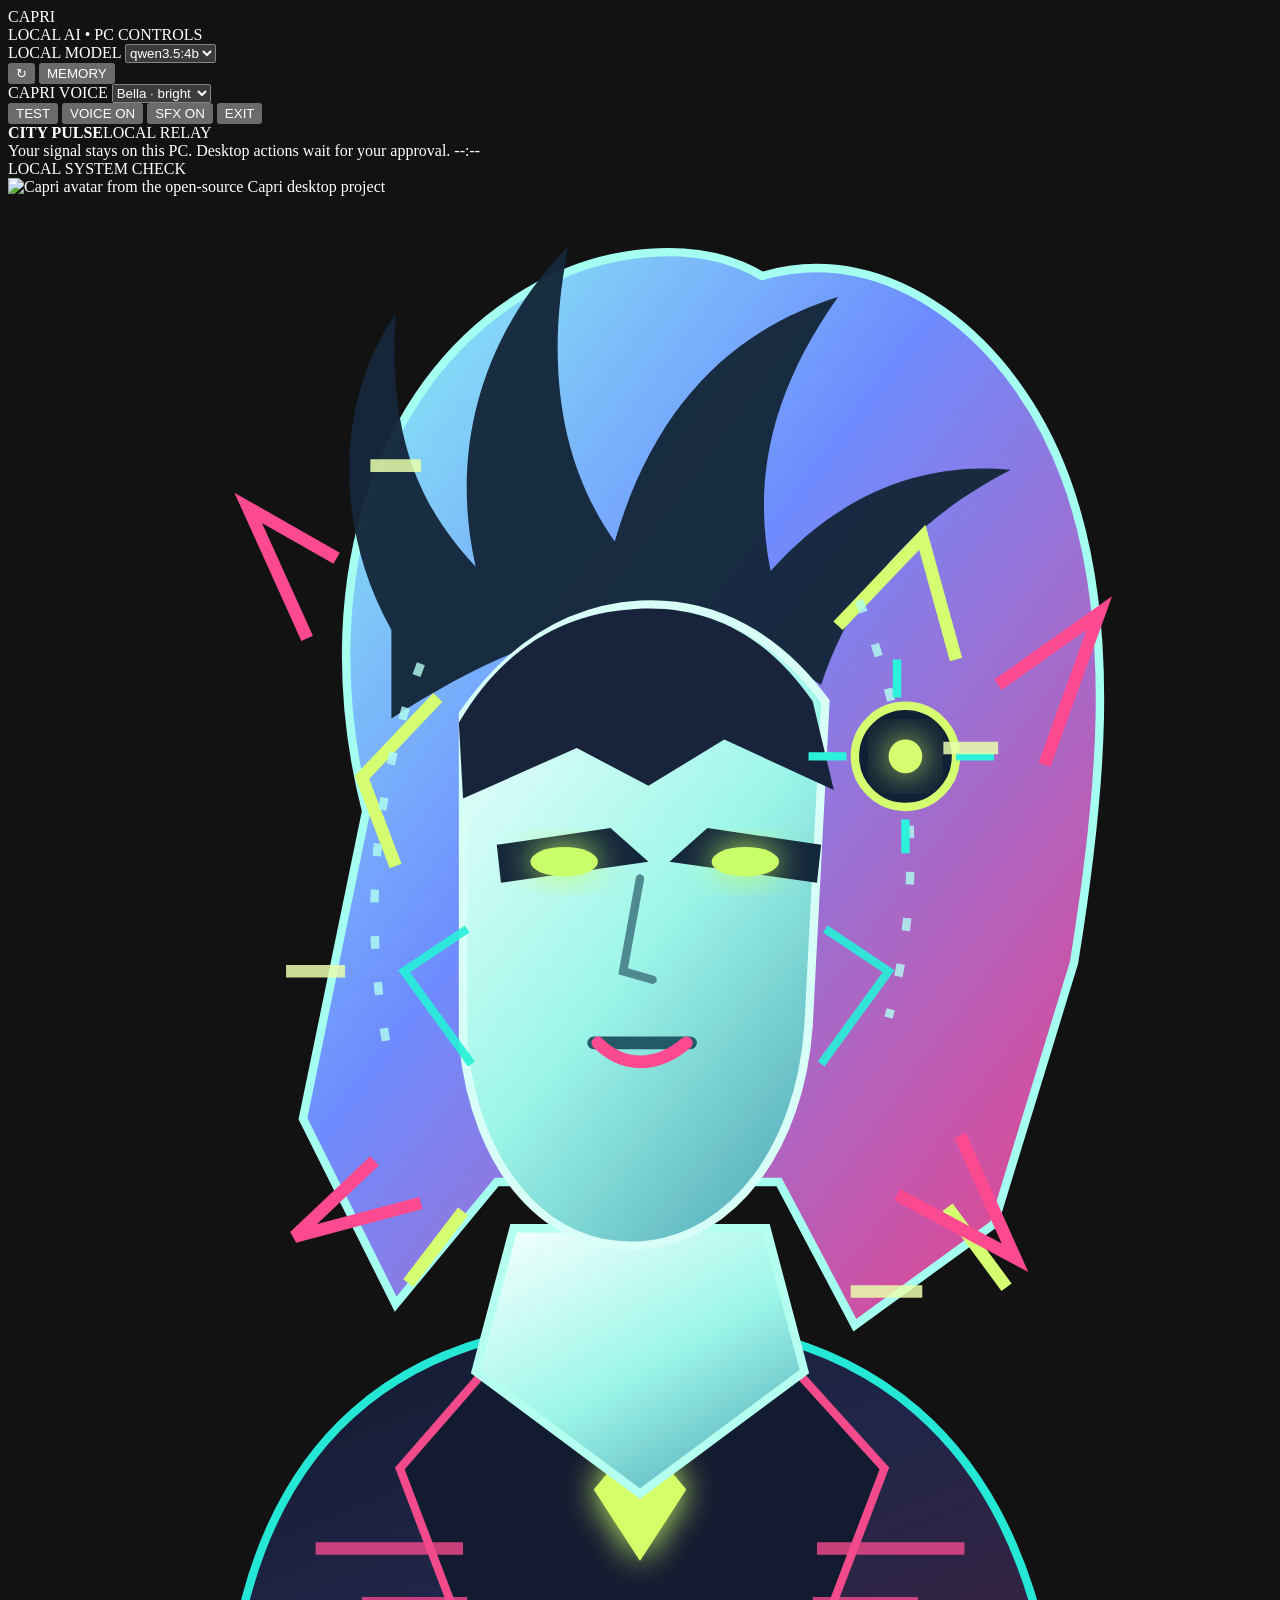
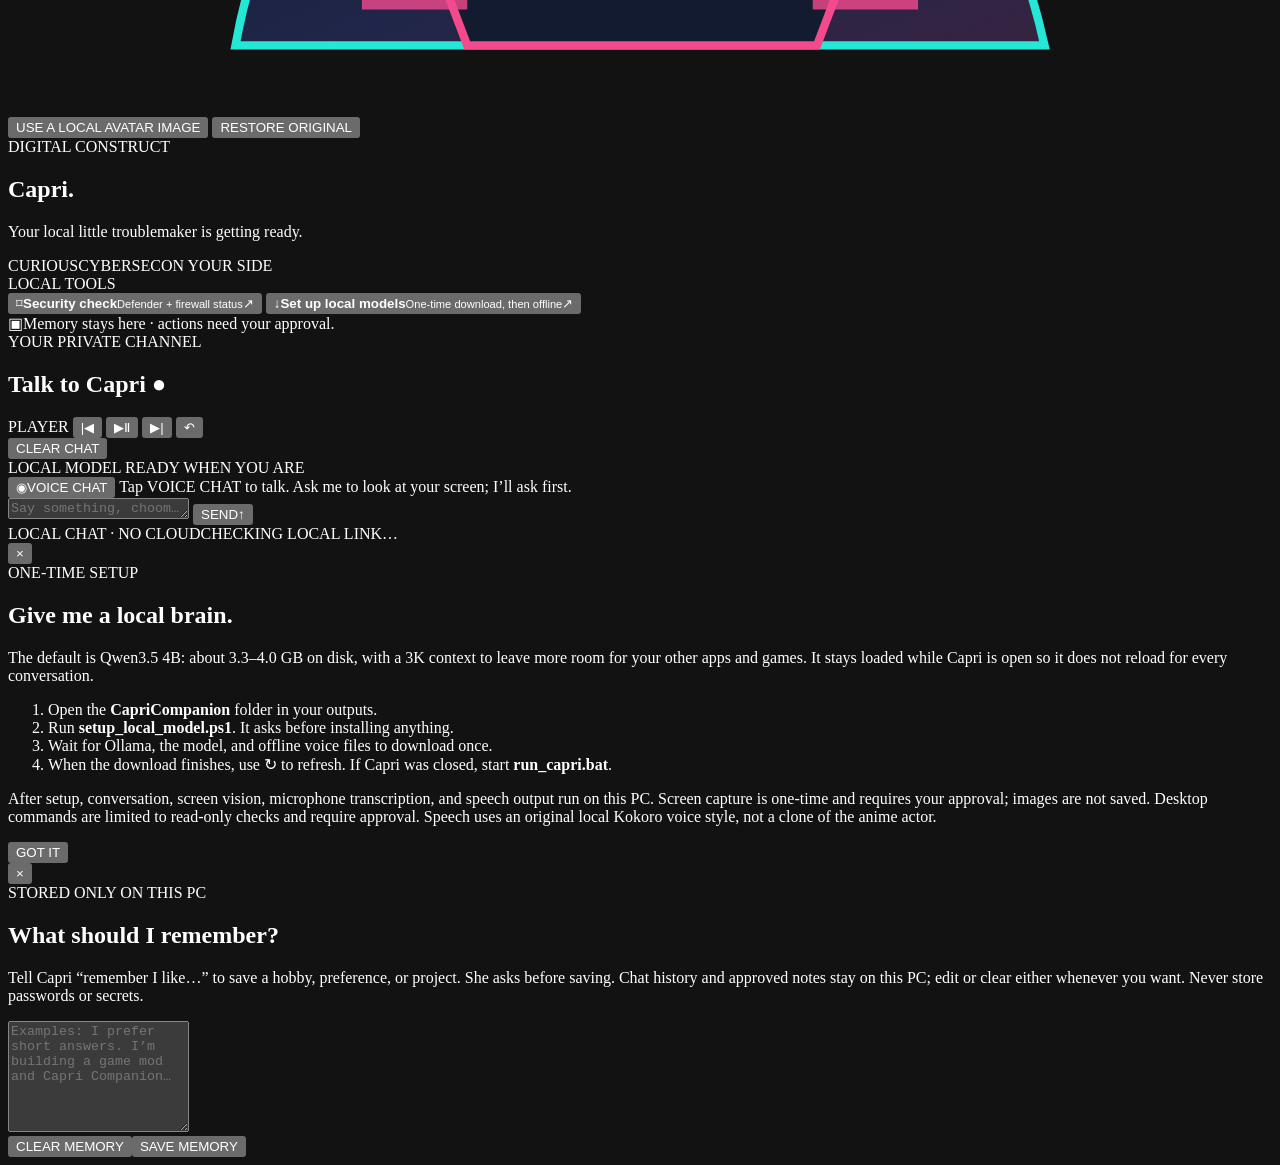
==== web/index.html @ 9c1af5c8 "Speed up local chat and add Cyberpunk theme and project guide" ====
<!doctype html>
<html lang="en">
<head>
  <meta charset="utf-8">
  <meta name="viewport" content="width=device-width, initial-scale=1">
  <meta name="color-scheme" content="dark">
  <title>Capri — Desktop Companion</title>
  <link rel="stylesheet" href="/assets/styles.css">
  <script src="/assets/app.js" defer></script>
</head>
<body>
  <div class="app-shell">
    <header class="topbar">
      <div class="brand">
        <span class="brand-mark" aria-hidden="true"><span></span><span></span><span></span></span>
        <div>
          <div class="brand-name">CAPRI</div>
          <div class="brand-subtitle">LOCAL AI <span>•</span> PC CONTROLS</div>
        </div>
      </div>
      <div class="top-actions">
        <div class="model-wrap">
          <label for="model-select">LOCAL MODEL</label>
          <select id="model-select" aria-label="Choose a local model">
            <option value="qwen3.5:4b">qwen3.5:4b</option>
          </select>
        </div>
        <button class="icon-button" id="refresh-models" title="Refresh local models" aria-label="Refresh local models">↻</button>
        <button class="icon-button" id="memory-open" title="Edit local memory" aria-label="Edit local memory">MEMORY</button>
        <div class="voice-wrap">
          <label for="voice-select">CAPRI VOICE</label>
          <select id="voice-select" aria-label="Choose Capri's offline voice">
            <option value="af_bella">Bella · bright</option>
            <option value="af_heart">Heart · warm</option>
            <option value="af_nicole">Nicole · airy</option>
            <option value="af_sky">Sky · playful</option>
          </select>
        </div>
        <button class="icon-button" id="voice-preview" title="Preview the selected offline voice" aria-label="Preview the selected offline voice">TEST</button>
        <button class="icon-button voice-toggle on" id="voice-toggle" title="Toggle spoken replies" aria-label="Toggle spoken replies">VOICE ON</button>
        <button class="icon-button sfx-toggle on" id="sfx-toggle" title="Toggle Capri's local sound effects" aria-label="Toggle local sound effects">SFX ON</button>
        <button class="icon-button exit-button" id="exit-button" title="Close Capri" aria-label="Close Capri">EXIT</button>
      </div>
    </header>

    <div class="city-ticker" aria-label="Local system status" aria-live="off">
      <div class="ticker-node"><span class="ticker-pulse" aria-hidden="true"></span><b>CITY PULSE</b><span>LOCAL RELAY</span></div>
      <span class="ticker-copy" id="city-ticker-copy">Your signal stays on this PC. Desktop actions wait for your approval.</span>
      <time class="local-clock" id="local-clock" aria-label="Your local time">--:--</time>
    </div>

    <main class="workspace">
      <aside class="companion-panel">
        <div class="signal-lines" aria-hidden="true"></div>
        <div class="companion-heading">
          <span class="online-dot" id="status-dot"></span>
          <span id="status-label">LOCAL SYSTEM CHECK</span>
        </div>

        <div class="avatar-stage">
          <div class="avatar-aura"></div>
          <div class="orbit orbit-one"></div>
          <div class="orbit orbit-two"></div>
          <div class="avatar" id="avatar" data-state="idle" aria-label="Animated Capri avatar">
            <canvas class="capri-sprite" id="capri-sprite" width="480" height="768" hidden aria-label="Animated Capri sprite"></canvas>
            <img class="avatar-photo" id="avatar-photo" src="/assets/capri.png" alt="Capri avatar from the open-source Capri desktop project">
            <svg viewBox="0 0 300 360" role="img" aria-label="An original neon cyberpunk hologram with a luminous mask">
              <defs>
                <linearGradient id="mane" x1="0" y1="0" x2="1" y2="1">
                  <stop offset="0" stop-color="#8ffff2"/>
                  <stop offset=".42" stop-color="#6e8cff"/>
                  <stop offset="1" stop-color="#ef3d83"/>
                </linearGradient>
                <linearGradient id="mask" x1=".15" y1="0" x2=".85" y2="1">
                  <stop offset="0" stop-color="#effffc"/>
                  <stop offset=".52" stop-color="#9df6e9"/>
                  <stop offset="1" stop-color="#55aab9"/>
                </linearGradient>
                <linearGradient id="coat" x1="0" y1="0" x2="1" y2="1">
                  <stop offset="0" stop-color="#11182b"/>
                  <stop offset=".55" stop-color="#202649"/>
                  <stop offset="1" stop-color="#372342"/>
                </linearGradient>
                <filter id="glow" x="-60%" y="-60%" width="220%" height="220%">
                  <feGaussianBlur stdDeviation="4" result="blur"/>
                  <feMerge><feMergeNode in="blur"/><feMergeNode in="SourceGraphic"/></feMerge>
                </filter>
              </defs>
              <ellipse cx="150" cy="331" rx="78" ry="12" fill="#29e9d4" opacity=".17"/>
              <g class="avatar-art">
                <path d="M54 344c8-45 35-77 96-77 57 0 86 31 96 77z" fill="url(#coat)" stroke="#25e7d6" stroke-width="2"/>
                <path d="M93 302l27-31 30 34 30-34 28 31-16 42h-83z" fill="#131b31" stroke="#f24a8b" stroke-width="2"/>
                <path d="M121 278l29 27 29-27-12-19h-34z" fill="#0e2635" stroke="#59f4df" stroke-width="2"/>
                <path d="M150 294l11 13-11 17-11-17z" fill="#d4ff68" filter="url(#glow)"/>
                <path d="M73 321h35m84 0h35M84 334h25m82 0h25" stroke="#f34a8d" stroke-width="3" opacity=".8"/>
                <path d="M120 245h60l9 34-39 29-39-29z" fill="url(#mask)" stroke="#b5fff1" stroke-width="2"/>
                <path d="M85 146c-13-51 1-101 38-123 18-11 41-13 56-4 30-9 60 15 72 48 13 35 8 78 2 115l-19 62-33 24-18-34h-67l-24 29-22-44z" fill="url(#mane)" stroke="#a5fff1" stroke-width="2"/>
                <path d="M91 103C77 78 78 48 92 28c-2 31 7 47 19 60-7-31 4-58 22-76-6 30-1 53 11 70 9-31 27-50 53-58-17 24-20 45-16 65 17-19 37-26 57-24-25 13-38 30-45 51-16-10-29-15-44-14-20 1-36 8-58 22z" fill="#14273a" opacity=".96"/>
                <path d="M108 123c11-16 25-25 42-26 18-1 33 8 44 23l-4 77c-2 29-18 50-39 52-23 2-40-18-43-48z" fill="url(#mask)" stroke="#d7fff7" stroke-width="2"/>
                <path d="M108 143l27-12 17 9 18-11 26 12-5-21c-11-16-25-23-42-22-18 1-32 10-42 27z" fill="#18243c"/>
                <path d="M116 154l27-4 9 8-35 5zM157 158l9-8 27 4-1 9z" fill="#13263b"/>
                <ellipse class="eye-glow" cx="132" cy="158" rx="8" ry="3.5" fill="#c9ff68" filter="url(#glow)"/>
                <ellipse class="eye-glow" cx="175" cy="158" rx="8" ry="3.5" fill="#c9ff68" filter="url(#glow)"/>
                <path d="M150 162l-4 22 7 2" fill="none" stroke="#508a91" stroke-width="2" stroke-linecap="round"/>
                <path d="M139 201h23" fill="none" stroke="#235a67" stroke-width="3" stroke-linecap="round"/>
                <path class="talk-mouth" d="M140 201c6 6 14 6 21 0" fill="none" stroke="#fb4a90" stroke-width="3" stroke-linecap="round"/>
                <path d="M109 174l-15 10 16 22m84-32 15 10-16 22" fill="none" stroke="#26f1d9" stroke-width="2" opacity=".9"/>
                <path d="M102 119l-18 19 8 21m105-57 20-21 8 29m-117 131-13 17m128-18 14 19" fill="none" stroke="#d5ff70" stroke-width="3"/>
                <path d="M78 86l-21-12 14 31m164 11 24-17-13 36M87 229l-19 18 30-8m113-2 28 15-13-29" fill="none" stroke="#fb4a90" stroke-width="3"/>
                <path d="M98 111c-11 29-14 60-8 91m112-106c13 33 16 66 7 99" fill="none" stroke="#b2fff0" stroke-width="2" stroke-dasharray="3 8" opacity=".8"/>
                <circle cx="213" cy="133" r="12" fill="#102035" stroke="#d5ff70" stroke-width="2"/>
                <circle cx="213" cy="133" r="4" fill="#d5ff70" filter="url(#glow)"/>
                <path d="M211 119v-9m14 23h9m-21 15v8m-14-23h-9" stroke="#2cf2db" stroke-width="2"/>
                <path d="M66 184h14m142-53h13M86 64h12m102 196h17" stroke="#e9ffad" stroke-width="3" opacity=".85"/>
              </g>
            </svg>
          </div>
          <div class="scan-beam" aria-hidden="true"></div>
        </div>
        <div class="avatar-image-controls">
          <button class="text-button" id="avatar-select" type="button" title="Choose an avatar image already on this PC">USE A LOCAL AVATAR IMAGE</button>
          <button class="text-button hidden" id="avatar-reset" type="button">RESTORE ORIGINAL</button>
          <input id="avatar-file" type="file" accept="image/png,image/jpeg,image/webp" hidden>
        </div>

        <div class="persona-card">
          <div class="eyebrow">DIGITAL CONSTRUCT</div>
          <h1>Capri<span class="accent">.</span></h1>
          <p id="status-copy">Your local little troublemaker is getting ready.</p>
          <div class="tag-row"><span>CURIOUS</span><span>CYBERSEC</span><span>ON YOUR SIDE</span></div>
        </div>

        <div class="panel-divider"></div>
        <div class="quick-actions">
          <div class="section-label">LOCAL TOOLS</div>
          <button class="quick-button" id="security-check"><span class="quick-icon shield">⌑</span><span><b>Security check</b><small>Defender + firewall status</small></span><span class="arrow">↗</span></button>
          <button class="quick-button" id="setup-open"><span class="quick-icon download">↓</span><span><b>Set up local models</b><small>One-time download, then offline</small></span><span class="arrow">↗</span></button>
        </div>

        <div class="privacy-note"><span class="lock-icon">▣</span><span>Memory stays here · actions need your approval.</span></div>
      </aside>

      <section class="chat-panel" aria-label="Conversation with Capri">
        <div class="chat-heading">
          <div>
            <div class="eyebrow">YOUR PRIVATE CHANNEL</div>
            <h2>Talk to Capri <span class="live-mark">●</span></h2>
          </div>
          <div class="chat-header-actions">
            <div class="media-controls" aria-label="Controls for the active Windows media player">
              <span class="media-label" title="Controls the active Windows media player, such as Spotify">PLAYER</span>
              <button class="media-button" data-media-action="previous" title="Previous track" aria-label="Previous track">|◀</button>
              <button class="media-button" data-media-action="play_pause" title="Play or pause" aria-label="Play or pause">▶Ⅱ</button>
              <button class="media-button" data-media-action="next" title="Next track" aria-label="Next track">▶|</button>
              <button class="media-button" data-media-action="replay" title="Replay current track when the player supports it" aria-label="Replay current track">↶</button>
            </div>
            <button class="text-button" id="clear-chat">CLEAR CHAT</button>
          </div>
        </div>
        <div class="chat-log" id="chat-log" aria-live="polite" aria-relevant="additions text"></div>
        <div class="chat-status" id="chat-status" aria-live="polite">LOCAL MODEL READY WHEN YOU ARE</div>
        <div class="composer-wrap">
          <div class="composer-tools">
            <button class="mic-button" id="mic-button" title="Start or stop voice input" aria-label="Start voice input"><span class="mic-symbol">◉</span><span id="mic-label">VOICE CHAT</span></button>
            <span class="input-hint">Tap VOICE CHAT to talk. Ask me to look at your screen; I’ll ask first.</span>
          </div>
          <div class="composer">
            <textarea id="message-input" rows="1" maxlength="8000" placeholder="Say something, choom…" aria-label="Message Capri"></textarea>
            <button id="send-button" class="send-button" aria-label="Send message"><span>SEND</span><b>↑</b></button>
          </div>
          <div class="composer-foot"><span>LOCAL CHAT · NO CLOUD</span><span id="connection-foot">CHECKING LOCAL LINK…</span></div>
        </div>
      </section>
    </main>
  </div>

  <div class="modal-backdrop hidden" id="setup-modal" role="dialog" aria-modal="true" aria-labelledby="setup-title">
    <div class="modal-card">
      <button class="modal-close" data-close="setup-modal" aria-label="Close">×</button>
      <div class="eyebrow">ONE-TIME SETUP</div>
      <h2 id="setup-title">Give me a local brain.</h2>
      <p>The default is Qwen3.5 4B: about 3.3–4.0 GB on disk, with a 3K context to leave more room for your other apps and games. It stays loaded while Capri is open so it does not reload for every conversation.</p>
      <ol>
        <li>Open the <b>CapriCompanion</b> folder in your outputs.</li>
        <li>Run <b>setup_local_model.ps1</b>. It asks before installing anything.</li>
        <li>Wait for Ollama, the model, and offline voice files to download once.</li>
        <li>When the download finishes, use ↻ to refresh. If Capri was closed, start <b>run_capri.bat</b>.</li>
      </ol>
      <p class="small-print">After setup, conversation, screen vision, microphone transcription, and speech output run on this PC. Screen capture is one-time and requires your approval; images are not saved. Desktop commands are limited to read-only checks and require approval. Speech uses an original local Kokoro voice style, not a clone of the anime actor.</p>
      <button class="primary-button" data-close="setup-modal">GOT IT</button>
    </div>
  </div>

  <div class="modal-backdrop hidden" id="memory-modal" role="dialog" aria-modal="true" aria-labelledby="memory-title">
    <div class="modal-card memory-card">
      <button class="modal-close" data-close="memory-modal" aria-label="Close">×</button>
      <div class="eyebrow">STORED ONLY ON THIS PC</div>
      <h2 id="memory-title">What should I remember?</h2>
      <p>Tell Capri “remember I like…” to save a hobby, preference, or project. She asks before saving. Chat history and approved notes stay on this PC; edit or clear either whenever you want. Never store passwords or secrets.</p>
      <textarea id="memory-input" rows="7" maxlength="15000" placeholder="Examples: I prefer short answers. I’m building a game mod and Capri Companion…"></textarea>
      <div class="modal-actions"><button class="text-button" id="memory-clear">CLEAR MEMORY</button><button class="primary-button" id="memory-save">SAVE MEMORY</button></div>
    </div>
  </div>

  <div class="toast" id="toast" role="status" aria-live="polite"></div>
  <audio id="speech-audio" preload="none"></audio>
</body>
</html>
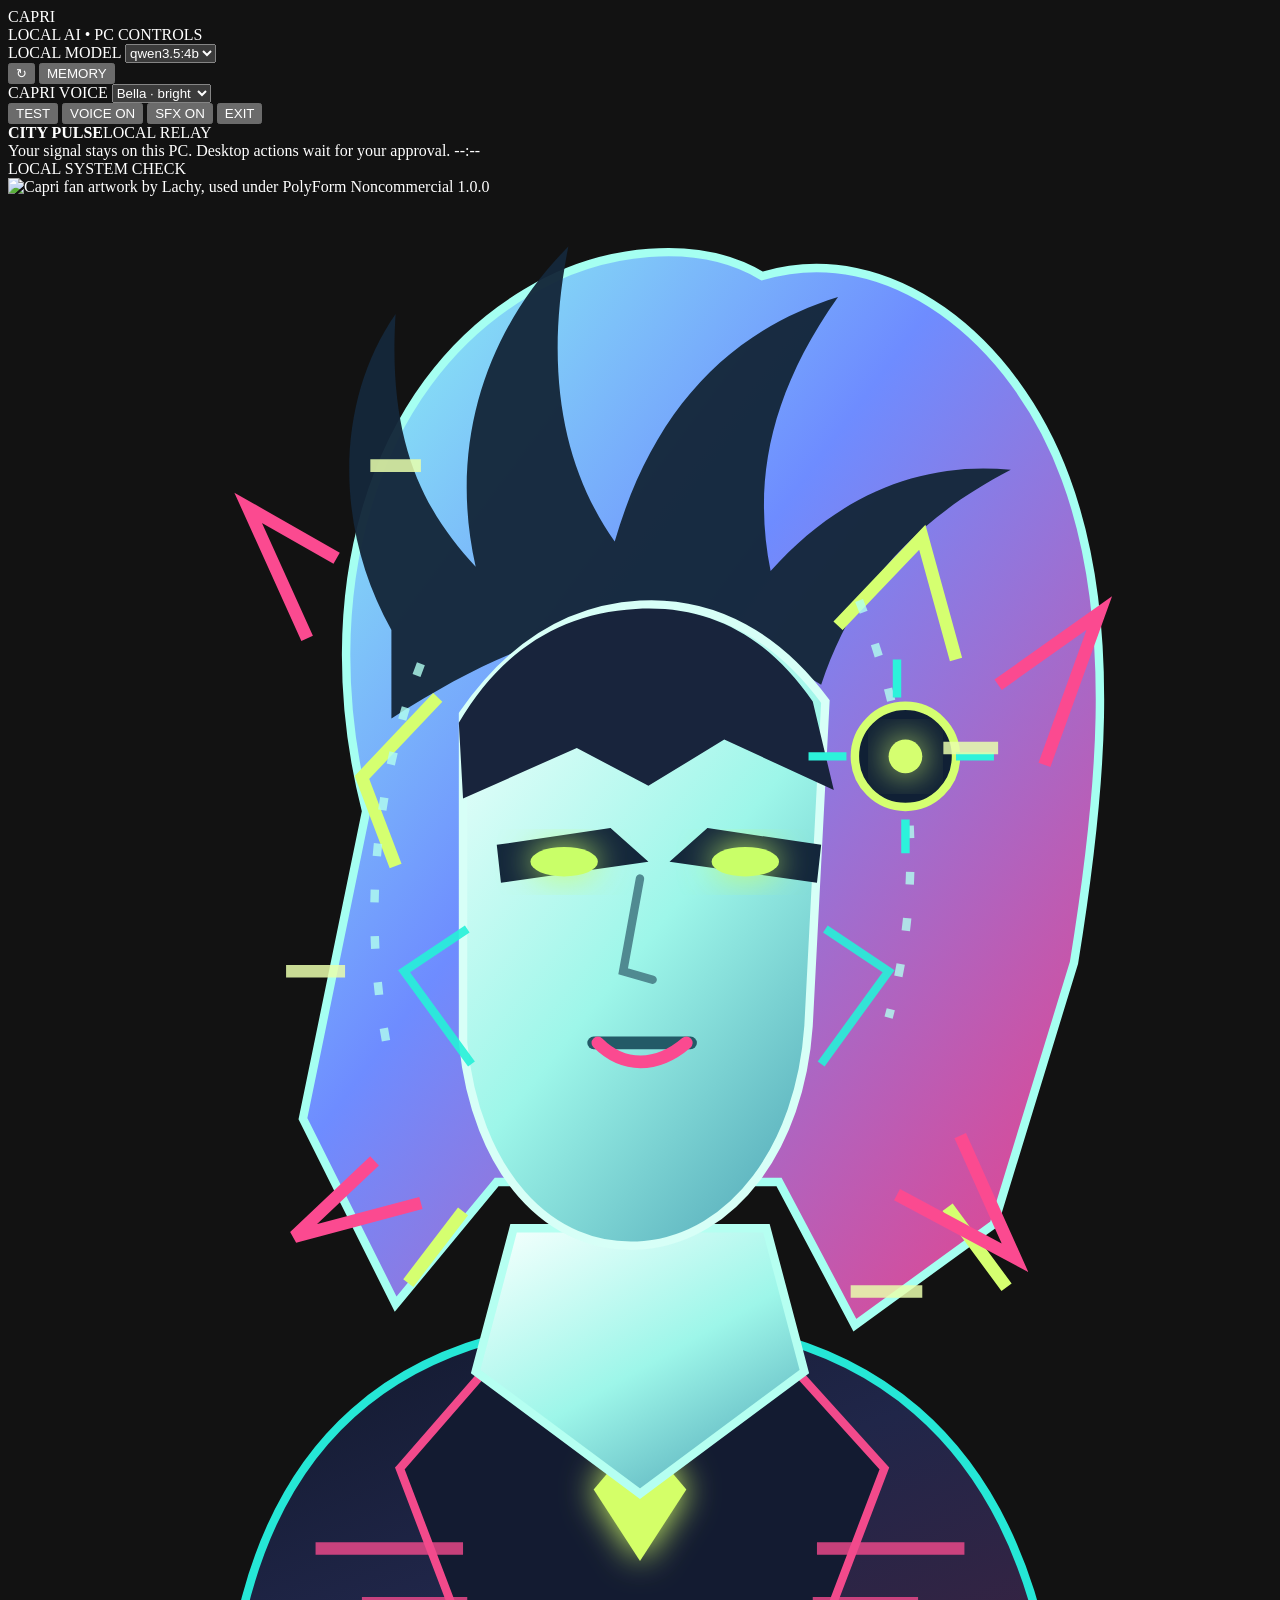
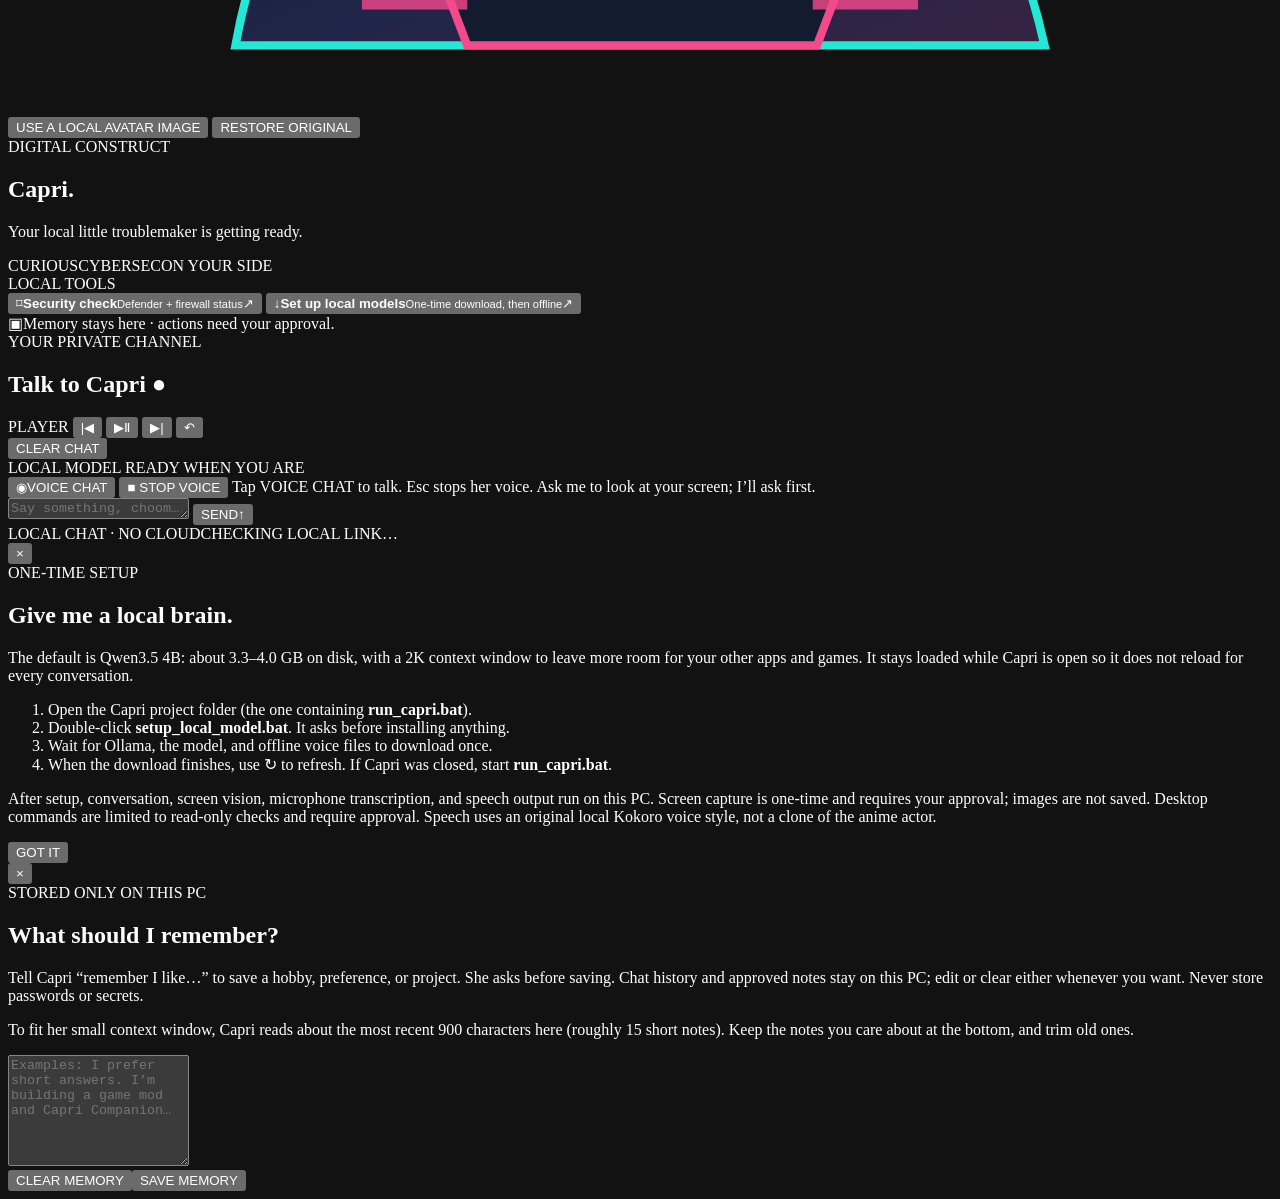
==== commit 1d130a8b: "Apply enhanced companion update and MIT licensing" ====
--- a/web/index.html
+++ b/web/index.html
@@ -63,7 +63,7 @@
           <div class="orbit orbit-two"></div>
           <div class="avatar" id="avatar" data-state="idle" aria-label="Animated Capri avatar">
             <canvas class="capri-sprite" id="capri-sprite" width="480" height="768" hidden aria-label="Animated Capri sprite"></canvas>
-            <img class="avatar-photo" id="avatar-photo" src="/assets/capri.png" alt="Capri avatar from the open-source Capri desktop project">
+            <img class="avatar-photo" id="avatar-photo" src="/assets/capri.png" alt="Capri fan artwork by Lachy, used under PolyForm Noncommercial 1.0.0">
             <svg viewBox="0 0 300 360" role="img" aria-label="An original neon cyberpunk hologram with a luminous mask">
               <defs>
                 <linearGradient id="mane" x1="0" y1="0" x2="1" y2="1">
@@ -162,7 +162,8 @@
         <div class="composer-wrap">
           <div class="composer-tools">
             <button class="mic-button" id="mic-button" title="Start or stop voice input" aria-label="Start voice input"><span class="mic-symbol">◉</span><span id="mic-label">VOICE CHAT</span></button>
-            <span class="input-hint">Tap VOICE CHAT to talk. Ask me to look at your screen; I’ll ask first.</span>
+            <button class="text-button hidden" id="stop-speech" type="button" title="Stop Capri talking (Esc)">■ STOP VOICE</button>
+            <span class="input-hint">Tap VOICE CHAT to talk. Esc stops her voice. Ask me to look at your screen; I’ll ask first.</span>
           </div>
           <div class="composer">
             <textarea id="message-input" rows="1" maxlength="8000" placeholder="Say something, choom…" aria-label="Message Capri"></textarea>
@@ -179,10 +180,10 @@
       <button class="modal-close" data-close="setup-modal" aria-label="Close">×</button>
       <div class="eyebrow">ONE-TIME SETUP</div>
       <h2 id="setup-title">Give me a local brain.</h2>
-      <p>The default is Qwen3.5 4B: about 3.3–4.0 GB on disk, with a 3K context to leave more room for your other apps and games. It stays loaded while Capri is open so it does not reload for every conversation.</p>
+      <p>The default is Qwen3.5 4B: about 3.3–4.0 GB on disk, with a 2K context window to leave more room for your other apps and games. It stays loaded while Capri is open so it does not reload for every conversation.</p>
       <ol>
-        <li>Open the <b>CapriCompanion</b> folder in your outputs.</li>
-        <li>Run <b>setup_local_model.ps1</b>. It asks before installing anything.</li>
+        <li>Open the Capri project folder (the one containing <b>run_capri.bat</b>).</li>
+        <li>Double-click <b>setup_local_model.bat</b>. It asks before installing anything.</li>
         <li>Wait for Ollama, the model, and offline voice files to download once.</li>
         <li>When the download finishes, use ↻ to refresh. If Capri was closed, start <b>run_capri.bat</b>.</li>
       </ol>
@@ -197,6 +198,7 @@
       <div class="eyebrow">STORED ONLY ON THIS PC</div>
       <h2 id="memory-title">What should I remember?</h2>
       <p>Tell Capri “remember I like…” to save a hobby, preference, or project. She asks before saving. Chat history and approved notes stay on this PC; edit or clear either whenever you want. Never store passwords or secrets.</p>
+      <p class="small-print">To fit her small context window, Capri reads about the most recent 900 characters here (roughly 15 short notes). Keep the notes you care about at the bottom, and trim old ones.</p>
       <textarea id="memory-input" rows="7" maxlength="15000" placeholder="Examples: I prefer short answers. I’m building a game mod and Capri Companion…"></textarea>
       <div class="modal-actions"><button class="text-button" id="memory-clear">CLEAR MEMORY</button><button class="primary-button" id="memory-save">SAVE MEMORY</button></div>
     </div>
@@ -206,3 +208,4 @@
   <audio id="speech-audio" preload="none"></audio>
 </body>
 </html>
+
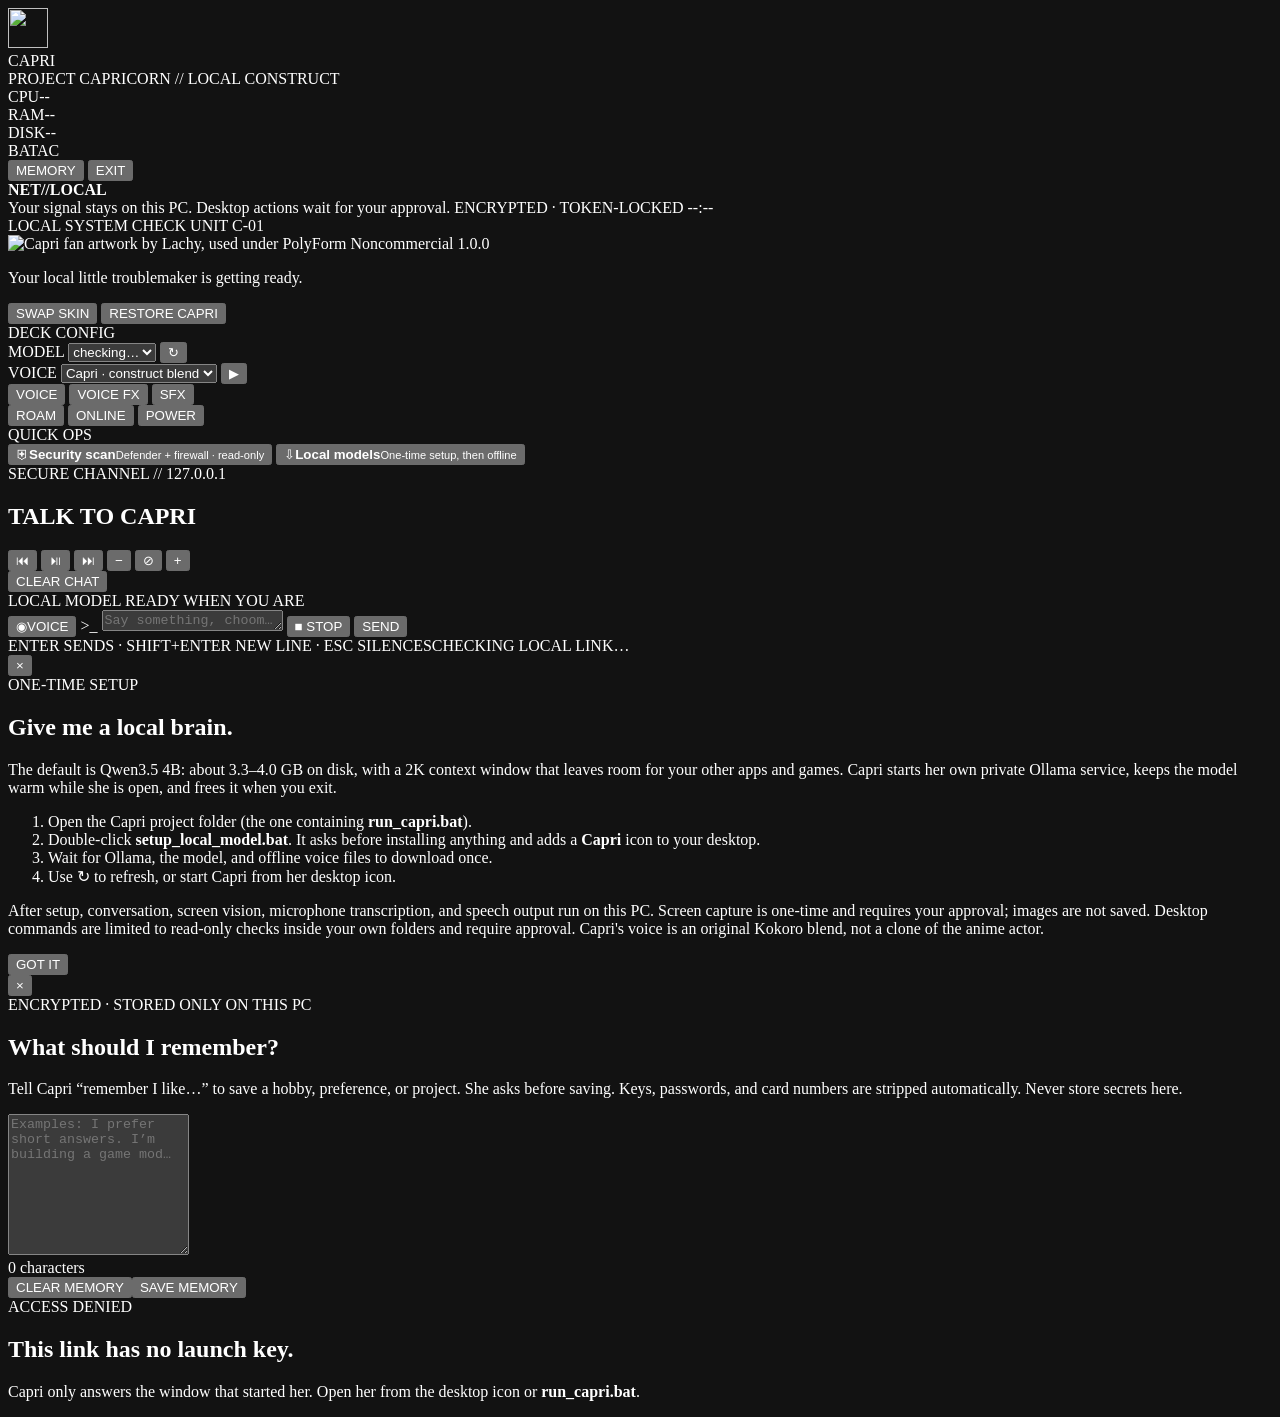
==== commit 97b71438: "Roaming desktop Capri, cyberpunk redesign, security hardening, new tools Desktop app - Capri face ic" ====
--- a/web/index.html
+++ b/web/index.html
@@ -4,7 +4,8 @@
   <meta charset="utf-8">
   <meta name="viewport" content="width=device-width, initial-scale=1">
   <meta name="color-scheme" content="dark">
-  <title>Capri — Desktop Companion</title>
+  <title>Capri // Desktop Companion</title>
+  <link rel="icon" href="/assets/capri-icon.png">
   <link rel="stylesheet" href="/assets/styles.css">
   <script src="/assets/app.js" defer></script>
 </head>
@@ -12,147 +13,112 @@
   <div class="app-shell">
     <header class="topbar">
       <div class="brand">
-        <span class="brand-mark" aria-hidden="true"><span></span><span></span><span></span></span>
+        <img class="brand-icon" src="/assets/capri-icon.png" alt="" width="40" height="40">
         <div>
-          <div class="brand-name">CAPRI</div>
-          <div class="brand-subtitle">LOCAL AI <span>•</span> PC CONTROLS</div>
+          <div class="brand-name glitch-text" data-text="CAPRI">CAPRI</div>
+          <div class="brand-subtitle">PROJECT CAPRICORN <span>//</span> LOCAL CONSTRUCT</div>
         </div>
       </div>
+
+      <div class="hud" aria-label="This PC's live resource use">
+        <div class="hud-meter" id="hud-cpu"><span class="hud-label">CPU</span><span class="hud-bar"><i></i></span><span class="hud-value">--</span></div>
+        <div class="hud-meter" id="hud-ram"><span class="hud-label">RAM</span><span class="hud-bar"><i></i></span><span class="hud-value">--</span></div>
+        <div class="hud-meter" id="hud-disk"><span class="hud-label">DISK</span><span class="hud-bar"><i></i></span><span class="hud-value">--</span></div>
+        <div class="hud-meter" id="hud-bat"><span class="hud-label">BAT</span><span class="hud-bar"><i></i></span><span class="hud-value">AC</span></div>
+      </div>
+
       <div class="top-actions">
-        <div class="model-wrap">
-          <label for="model-select">LOCAL MODEL</label>
-          <select id="model-select" aria-label="Choose a local model">
-            <option value="qwen3.5:4b">qwen3.5:4b</option>
-          </select>
-        </div>
-        <button class="icon-button" id="refresh-models" title="Refresh local models" aria-label="Refresh local models">↻</button>
-        <button class="icon-button" id="memory-open" title="Edit local memory" aria-label="Edit local memory">MEMORY</button>
-        <div class="voice-wrap">
-          <label for="voice-select">CAPRI VOICE</label>
-          <select id="voice-select" aria-label="Choose Capri's offline voice">
-            <option value="af_bella">Bella · bright</option>
-            <option value="af_heart">Heart · warm</option>
-            <option value="af_nicole">Nicole · airy</option>
-            <option value="af_sky">Sky · playful</option>
-          </select>
-        </div>
-        <button class="icon-button" id="voice-preview" title="Preview the selected offline voice" aria-label="Preview the selected offline voice">TEST</button>
-        <button class="icon-button voice-toggle on" id="voice-toggle" title="Toggle spoken replies" aria-label="Toggle spoken replies">VOICE ON</button>
-        <button class="icon-button sfx-toggle on" id="sfx-toggle" title="Toggle Capri's local sound effects" aria-label="Toggle local sound effects">SFX ON</button>
-        <button class="icon-button exit-button" id="exit-button" title="Close Capri" aria-label="Close Capri">EXIT</button>
+        <button class="chip-button" id="memory-open" title="Edit local memory">MEMORY</button>
+        <button class="chip-button exit-button" id="exit-button" title="Close Capri and free the GPU">EXIT</button>
       </div>
     </header>
 
-    <div class="city-ticker" aria-label="Local system status" aria-live="off">
-      <div class="ticker-node"><span class="ticker-pulse" aria-hidden="true"></span><b>CITY PULSE</b><span>LOCAL RELAY</span></div>
+    <div class="city-ticker" aria-label="Local system status">
+      <div class="ticker-node"><span class="ticker-pulse" aria-hidden="true"></span><b>NET//LOCAL</b></div>
       <span class="ticker-copy" id="city-ticker-copy">Your signal stays on this PC. Desktop actions wait for your approval.</span>
+      <span class="ticker-lock" title="Chat and memory are encrypted on disk; the API only answers this window.">ENCRYPTED · TOKEN-LOCKED</span>
       <time class="local-clock" id="local-clock" aria-label="Your local time">--:--</time>
     </div>
 
     <main class="workspace">
       <aside class="companion-panel">
-        <div class="signal-lines" aria-hidden="true"></div>
-        <div class="companion-heading">
-          <span class="online-dot" id="status-dot"></span>
-          <span id="status-label">LOCAL SYSTEM CHECK</span>
+        <div class="holo-tank frame">
+          <span class="corner tl"></span><span class="corner tr"></span><span class="corner bl"></span><span class="corner br"></span>
+          <div class="tank-head">
+            <span class="online-dot" id="status-dot"></span>
+            <span id="status-label">LOCAL SYSTEM CHECK</span>
+            <span class="tank-id">UNIT C-01</span>
+          </div>
+          <div class="avatar-stage">
+            <div class="tank-grid" aria-hidden="true"></div>
+            <div class="avatar-aura" aria-hidden="true"></div>
+            <div class="avatar" id="avatar" data-state="idle" aria-label="Animated Capri avatar">
+              <canvas class="capri-sprite" id="capri-sprite" width="480" height="768" hidden aria-label="Animated Capri sprite"></canvas>
+              <img class="avatar-photo" id="avatar-photo" src="/assets/capri.png" alt="Capri fan artwork by Lachy, used under PolyForm Noncommercial 1.0.0">
+            </div>
+            <div class="scan-beam" aria-hidden="true"></div>
+          </div>
+          <p class="status-copy" id="status-copy">Your local little troublemaker is getting ready.</p>
+          <div class="avatar-image-controls">
+            <button class="text-button" id="avatar-select" type="button" title="Choose an avatar image already on this PC">SWAP SKIN</button>
+            <button class="text-button hidden" id="avatar-reset" type="button">RESTORE CAPRI</button>
+            <input id="avatar-file" type="file" accept="image/png,image/jpeg,image/webp" hidden>
+          </div>
         </div>
 
-        <div class="avatar-stage">
-          <div class="avatar-aura"></div>
-          <div class="orbit orbit-one"></div>
-          <div class="orbit orbit-two"></div>
-          <div class="avatar" id="avatar" data-state="idle" aria-label="Animated Capri avatar">
-            <canvas class="capri-sprite" id="capri-sprite" width="480" height="768" hidden aria-label="Animated Capri sprite"></canvas>
-            <img class="avatar-photo" id="avatar-photo" src="/assets/capri.png" alt="Capri fan artwork by Lachy, used under PolyForm Noncommercial 1.0.0">
-            <svg viewBox="0 0 300 360" role="img" aria-label="An original neon cyberpunk hologram with a luminous mask">
-              <defs>
-                <linearGradient id="mane" x1="0" y1="0" x2="1" y2="1">
-                  <stop offset="0" stop-color="#8ffff2"/>
-                  <stop offset=".42" stop-color="#6e8cff"/>
-                  <stop offset="1" stop-color="#ef3d83"/>
-                </linearGradient>
-                <linearGradient id="mask" x1=".15" y1="0" x2=".85" y2="1">
-                  <stop offset="0" stop-color="#effffc"/>
-                  <stop offset=".52" stop-color="#9df6e9"/>
-                  <stop offset="1" stop-color="#55aab9"/>
-                </linearGradient>
-                <linearGradient id="coat" x1="0" y1="0" x2="1" y2="1">
-                  <stop offset="0" stop-color="#11182b"/>
-                  <stop offset=".55" stop-color="#202649"/>
-                  <stop offset="1" stop-color="#372342"/>
-                </linearGradient>
-                <filter id="glow" x="-60%" y="-60%" width="220%" height="220%">
-                  <feGaussianBlur stdDeviation="4" result="blur"/>
-                  <feMerge><feMergeNode in="blur"/><feMergeNode in="SourceGraphic"/></feMerge>
-                </filter>
-              </defs>
-              <ellipse cx="150" cy="331" rx="78" ry="12" fill="#29e9d4" opacity=".17"/>
-              <g class="avatar-art">
-                <path d="M54 344c8-45 35-77 96-77 57 0 86 31 96 77z" fill="url(#coat)" stroke="#25e7d6" stroke-width="2"/>
-                <path d="M93 302l27-31 30 34 30-34 28 31-16 42h-83z" fill="#131b31" stroke="#f24a8b" stroke-width="2"/>
-                <path d="M121 278l29 27 29-27-12-19h-34z" fill="#0e2635" stroke="#59f4df" stroke-width="2"/>
-                <path d="M150 294l11 13-11 17-11-17z" fill="#d4ff68" filter="url(#glow)"/>
-                <path d="M73 321h35m84 0h35M84 334h25m82 0h25" stroke="#f34a8d" stroke-width="3" opacity=".8"/>
-                <path d="M120 245h60l9 34-39 29-39-29z" fill="url(#mask)" stroke="#b5fff1" stroke-width="2"/>
-                <path d="M85 146c-13-51 1-101 38-123 18-11 41-13 56-4 30-9 60 15 72 48 13 35 8 78 2 115l-19 62-33 24-18-34h-67l-24 29-22-44z" fill="url(#mane)" stroke="#a5fff1" stroke-width="2"/>
-                <path d="M91 103C77 78 78 48 92 28c-2 31 7 47 19 60-7-31 4-58 22-76-6 30-1 53 11 70 9-31 27-50 53-58-17 24-20 45-16 65 17-19 37-26 57-24-25 13-38 30-45 51-16-10-29-15-44-14-20 1-36 8-58 22z" fill="#14273a" opacity=".96"/>
-                <path d="M108 123c11-16 25-25 42-26 18-1 33 8 44 23l-4 77c-2 29-18 50-39 52-23 2-40-18-43-48z" fill="url(#mask)" stroke="#d7fff7" stroke-width="2"/>
-                <path d="M108 143l27-12 17 9 18-11 26 12-5-21c-11-16-25-23-42-22-18 1-32 10-42 27z" fill="#18243c"/>
-                <path d="M116 154l27-4 9 8-35 5zM157 158l9-8 27 4-1 9z" fill="#13263b"/>
-                <ellipse class="eye-glow" cx="132" cy="158" rx="8" ry="3.5" fill="#c9ff68" filter="url(#glow)"/>
-                <ellipse class="eye-glow" cx="175" cy="158" rx="8" ry="3.5" fill="#c9ff68" filter="url(#glow)"/>
-                <path d="M150 162l-4 22 7 2" fill="none" stroke="#508a91" stroke-width="2" stroke-linecap="round"/>
-                <path d="M139 201h23" fill="none" stroke="#235a67" stroke-width="3" stroke-linecap="round"/>
-                <path class="talk-mouth" d="M140 201c6 6 14 6 21 0" fill="none" stroke="#fb4a90" stroke-width="3" stroke-linecap="round"/>
-                <path d="M109 174l-15 10 16 22m84-32 15 10-16 22" fill="none" stroke="#26f1d9" stroke-width="2" opacity=".9"/>
-                <path d="M102 119l-18 19 8 21m105-57 20-21 8 29m-117 131-13 17m128-18 14 19" fill="none" stroke="#d5ff70" stroke-width="3"/>
-                <path d="M78 86l-21-12 14 31m164 11 24-17-13 36M87 229l-19 18 30-8m113-2 28 15-13-29" fill="none" stroke="#fb4a90" stroke-width="3"/>
-                <path d="M98 111c-11 29-14 60-8 91m112-106c13 33 16 66 7 99" fill="none" stroke="#b2fff0" stroke-width="2" stroke-dasharray="3 8" opacity=".8"/>
-                <circle cx="213" cy="133" r="12" fill="#102035" stroke="#d5ff70" stroke-width="2"/>
-                <circle cx="213" cy="133" r="4" fill="#d5ff70" filter="url(#glow)"/>
-                <path d="M211 119v-9m14 23h9m-21 15v8m-14-23h-9" stroke="#2cf2db" stroke-width="2"/>
-                <path d="M66 184h14m142-53h13M86 64h12m102 196h17" stroke="#e9ffad" stroke-width="3" opacity=".85"/>
-              </g>
-            </svg>
+        <section class="deck frame" aria-label="Capri settings">
+          <div class="section-label">DECK CONFIG</div>
+          <div class="field-row">
+            <label for="model-select">MODEL</label>
+            <select id="model-select" aria-label="Choose a local model">
+              <option value="">checking…</option>
+            </select>
+            <button class="icon-button" id="refresh-models" title="Refresh local models" aria-label="Refresh local models">↻</button>
           </div>
-          <div class="scan-beam" aria-hidden="true"></div>
-        </div>
-        <div class="avatar-image-controls">
-          <button class="text-button" id="avatar-select" type="button" title="Choose an avatar image already on this PC">USE A LOCAL AVATAR IMAGE</button>
-          <button class="text-button hidden" id="avatar-reset" type="button">RESTORE ORIGINAL</button>
-          <input id="avatar-file" type="file" accept="image/png,image/jpeg,image/webp" hidden>
-        </div>
+          <div class="field-row">
+            <label for="voice-select">VOICE</label>
+            <select id="voice-select" aria-label="Choose Capri's offline voice">
+              <option value="capri">Capri · construct blend</option>
+            </select>
+            <button class="icon-button" id="voice-preview" title="Preview the selected offline voice" aria-label="Preview the selected offline voice">▶</button>
+          </div>
+          <div class="toggle-row">
+            <button class="toggle on" id="voice-toggle" aria-pressed="true" title="Spoken replies">VOICE</button>
+            <button class="toggle on" id="fx-toggle" aria-pressed="true" title="Digital-construct filter on Capri's voice">VOICE FX</button>
+            <button class="toggle on" id="sfx-toggle" aria-pressed="true" title="Interface sound effects">SFX</button>
+          </div>
+          <div class="toggle-row">
+            <button class="toggle on" id="roam-toggle" aria-pressed="true" title="Let Capri roam your desktop in her own little window">ROAM</button>
+            <button class="toggle" id="online-toggle" aria-pressed="false" title="Allow web searches (your search words are sent to the search engine)">ONLINE</button>
+            <button class="toggle power" id="power-toggle" aria-pressed="false" title="Allow any normal-user command, each one approved by you">POWER</button>
+          </div>
+        </section>
 
-        <div class="persona-card">
-          <div class="eyebrow">DIGITAL CONSTRUCT</div>
-          <h1>Capri<span class="accent">.</span></h1>
-          <p id="status-copy">Your local little troublemaker is getting ready.</p>
-          <div class="tag-row"><span>CURIOUS</span><span>CYBERSEC</span><span>ON YOUR SIDE</span></div>
-        </div>
-
-        <div class="panel-divider"></div>
-        <div class="quick-actions">
-          <div class="section-label">LOCAL TOOLS</div>
-          <button class="quick-button" id="security-check"><span class="quick-icon shield">⌑</span><span><b>Security check</b><small>Defender + firewall status</small></span><span class="arrow">↗</span></button>
-          <button class="quick-button" id="setup-open"><span class="quick-icon download">↓</span><span><b>Set up local models</b><small>One-time download, then offline</small></span><span class="arrow">↗</span></button>
-        </div>
-
-        <div class="privacy-note"><span class="lock-icon">▣</span><span>Memory stays here · actions need your approval.</span></div>
+        <section class="quick-actions frame" aria-label="Local tools">
+          <div class="section-label">QUICK OPS</div>
+          <button class="quick-button" id="security-check"><span class="quick-icon">⛨</span><span><b>Security scan</b><small>Defender + firewall · read-only</small></span></button>
+          <button class="quick-button" id="setup-open"><span class="quick-icon">⇩</span><span><b>Local models</b><small>One-time setup, then offline</small></span></button>
+          <div class="timers hidden" id="timers" aria-live="polite"></div>
+        </section>
       </aside>
 
-      <section class="chat-panel" aria-label="Conversation with Capri">
+      <section class="chat-panel frame" aria-label="Conversation with Capri">
+        <span class="corner tl"></span><span class="corner tr"></span><span class="corner bl"></span><span class="corner br"></span>
         <div class="chat-heading">
           <div>
-            <div class="eyebrow">YOUR PRIVATE CHANNEL</div>
-            <h2>Talk to Capri <span class="live-mark">●</span></h2>
+            <div class="eyebrow">SECURE CHANNEL // 127.0.0.1</div>
+            <h1 class="glitch-text" data-text="TALK TO CAPRI">TALK TO CAPRI</h1>
           </div>
           <div class="chat-header-actions">
+            <span class="now-playing hidden" id="now-playing" title="What Spotify is playing"></span>
             <div class="media-controls" aria-label="Controls for the active Windows media player">
-              <span class="media-label" title="Controls the active Windows media player, such as Spotify">PLAYER</span>
-              <button class="media-button" data-media-action="previous" title="Previous track" aria-label="Previous track">|◀</button>
-              <button class="media-button" data-media-action="play_pause" title="Play or pause" aria-label="Play or pause">▶Ⅱ</button>
-              <button class="media-button" data-media-action="next" title="Next track" aria-label="Next track">▶|</button>
-              <button class="media-button" data-media-action="replay" title="Replay current track when the player supports it" aria-label="Replay current track">↶</button>
+              <button class="media-button" data-media-action="previous" title="Previous track" aria-label="Previous track">⏮</button>
+              <button class="media-button" data-media-action="play_pause" title="Play or pause" aria-label="Play or pause">⏯</button>
+              <button class="media-button" data-media-action="next" title="Next track" aria-label="Next track">⏭</button>
+              <span class="media-sep" aria-hidden="true"></span>
+              <button class="media-button" data-media-action="volume_down" title="Volume down" aria-label="Volume down">−</button>
+              <button class="media-button" data-media-action="mute" title="Mute or unmute" aria-label="Mute or unmute">⊘</button>
+              <button class="media-button" data-media-action="volume_up" title="Volume up" aria-label="Volume up">+</button>
             </div>
             <button class="text-button" id="clear-chat">CLEAR CHAT</button>
           </div>
@@ -160,47 +126,53 @@
         <div class="chat-log" id="chat-log" aria-live="polite" aria-relevant="additions text"></div>
         <div class="chat-status" id="chat-status" aria-live="polite">LOCAL MODEL READY WHEN YOU ARE</div>
         <div class="composer-wrap">
-          <div class="composer-tools">
-            <button class="mic-button" id="mic-button" title="Start or stop voice input" aria-label="Start voice input"><span class="mic-symbol">◉</span><span id="mic-label">VOICE CHAT</span></button>
-            <button class="text-button hidden" id="stop-speech" type="button" title="Stop Capri talking (Esc)">■ STOP VOICE</button>
-            <span class="input-hint">Tap VOICE CHAT to talk. Esc stops her voice. Ask me to look at your screen; I’ll ask first.</span>
+          <div class="composer">
+            <button class="mic-button" id="mic-button" title="Start or stop voice input" aria-label="Start voice input"><span class="mic-symbol">◉</span><span id="mic-label">VOICE</span></button>
+            <span class="prompt-mark" aria-hidden="true">&gt;_</span>
+            <textarea id="message-input" rows="1" maxlength="8000" placeholder="Say something, choom…" aria-label="Message Capri"></textarea>
+            <button class="text-button hidden" id="stop-speech" type="button" title="Stop Capri talking (Esc)">■ STOP</button>
+            <button id="send-button" class="send-button" aria-label="Send message">SEND</button>
           </div>
-          <div class="composer">
-            <textarea id="message-input" rows="1" maxlength="8000" placeholder="Say something, choom…" aria-label="Message Capri"></textarea>
-            <button id="send-button" class="send-button" aria-label="Send message"><span>SEND</span><b>↑</b></button>
-          </div>
-          <div class="composer-foot"><span>LOCAL CHAT · NO CLOUD</span><span id="connection-foot">CHECKING LOCAL LINK…</span></div>
+          <div class="composer-foot"><span>ENTER SENDS · SHIFT+ENTER NEW LINE · ESC SILENCES</span><span id="connection-foot">CHECKING LOCAL LINK…</span></div>
         </div>
       </section>
     </main>
   </div>
 
   <div class="modal-backdrop hidden" id="setup-modal" role="dialog" aria-modal="true" aria-labelledby="setup-title">
-    <div class="modal-card">
+    <div class="modal-card frame">
       <button class="modal-close" data-close="setup-modal" aria-label="Close">×</button>
       <div class="eyebrow">ONE-TIME SETUP</div>
       <h2 id="setup-title">Give me a local brain.</h2>
-      <p>The default is Qwen3.5 4B: about 3.3–4.0 GB on disk, with a 2K context window to leave more room for your other apps and games. It stays loaded while Capri is open so it does not reload for every conversation.</p>
+      <p>The default is Qwen3.5 4B: about 3.3–4.0 GB on disk, with a 2K context window that leaves room for your other apps and games. Capri starts her own private Ollama service, keeps the model warm while she is open, and frees it when you exit.</p>
       <ol>
         <li>Open the Capri project folder (the one containing <b>run_capri.bat</b>).</li>
-        <li>Double-click <b>setup_local_model.bat</b>. It asks before installing anything.</li>
+        <li>Double-click <b>setup_local_model.bat</b>. It asks before installing anything and adds a <b>Capri</b> icon to your desktop.</li>
         <li>Wait for Ollama, the model, and offline voice files to download once.</li>
-        <li>When the download finishes, use ↻ to refresh. If Capri was closed, start <b>run_capri.bat</b>.</li>
+        <li>Use ↻ to refresh, or start Capri from her desktop icon.</li>
       </ol>
-      <p class="small-print">After setup, conversation, screen vision, microphone transcription, and speech output run on this PC. Screen capture is one-time and requires your approval; images are not saved. Desktop commands are limited to read-only checks and require approval. Speech uses an original local Kokoro voice style, not a clone of the anime actor.</p>
+      <p class="small-print">After setup, conversation, screen vision, microphone transcription, and speech output run on this PC. Screen capture is one-time and requires your approval; images are not saved. Desktop commands are limited to read-only checks inside your own folders and require approval. Capri's voice is an original Kokoro blend, not a clone of the anime actor.</p>
       <button class="primary-button" data-close="setup-modal">GOT IT</button>
     </div>
   </div>
 
   <div class="modal-backdrop hidden" id="memory-modal" role="dialog" aria-modal="true" aria-labelledby="memory-title">
-    <div class="modal-card memory-card">
+    <div class="modal-card memory-card frame">
       <button class="modal-close" data-close="memory-modal" aria-label="Close">×</button>
-      <div class="eyebrow">STORED ONLY ON THIS PC</div>
+      <div class="eyebrow">ENCRYPTED · STORED ONLY ON THIS PC</div>
       <h2 id="memory-title">What should I remember?</h2>
-      <p>Tell Capri “remember I like…” to save a hobby, preference, or project. She asks before saving. Chat history and approved notes stay on this PC; edit or clear either whenever you want. Never store passwords or secrets.</p>
-      <p class="small-print">To fit her small context window, Capri reads about the most recent 900 characters here (roughly 15 short notes). Keep the notes you care about at the bottom, and trim old ones.</p>
-      <textarea id="memory-input" rows="7" maxlength="15000" placeholder="Examples: I prefer short answers. I’m building a game mod and Capri Companion…"></textarea>
-      <div class="modal-actions"><button class="text-button" id="memory-clear">CLEAR MEMORY</button><button class="primary-button" id="memory-save">SAVE MEMORY</button></div>
+      <p>Tell Capri “remember I like…” to save a hobby, preference, or project. She asks before saving. Keys, passwords, and card numbers are stripped automatically. Never store secrets here.</p>
+      <textarea id="memory-input" rows="9" maxlength="15000" placeholder="Examples: I prefer short answers. I’m building a game mod…"></textarea>
+      <div class="memory-meter"><span id="memory-count">0 characters</span><span id="memory-fit"></span></div>
+      <div class="modal-actions"><button class="text-button danger" id="memory-clear">CLEAR MEMORY</button><button class="primary-button" id="memory-save">SAVE MEMORY</button></div>
+    </div>
+  </div>
+
+  <div class="lock-screen hidden" id="lock-screen" role="alertdialog" aria-labelledby="lock-title">
+    <div class="modal-card frame">
+      <div class="eyebrow">ACCESS DENIED</div>
+      <h2 id="lock-title">This link has no launch key.</h2>
+      <p>Capri only answers the window that started her. Open her from the desktop icon or <b>run_capri.bat</b>.</p>
     </div>
   </div>
 
@@ -208,4 +180,3 @@
   <audio id="speech-audio" preload="none"></audio>
 </body>
 </html>
-
